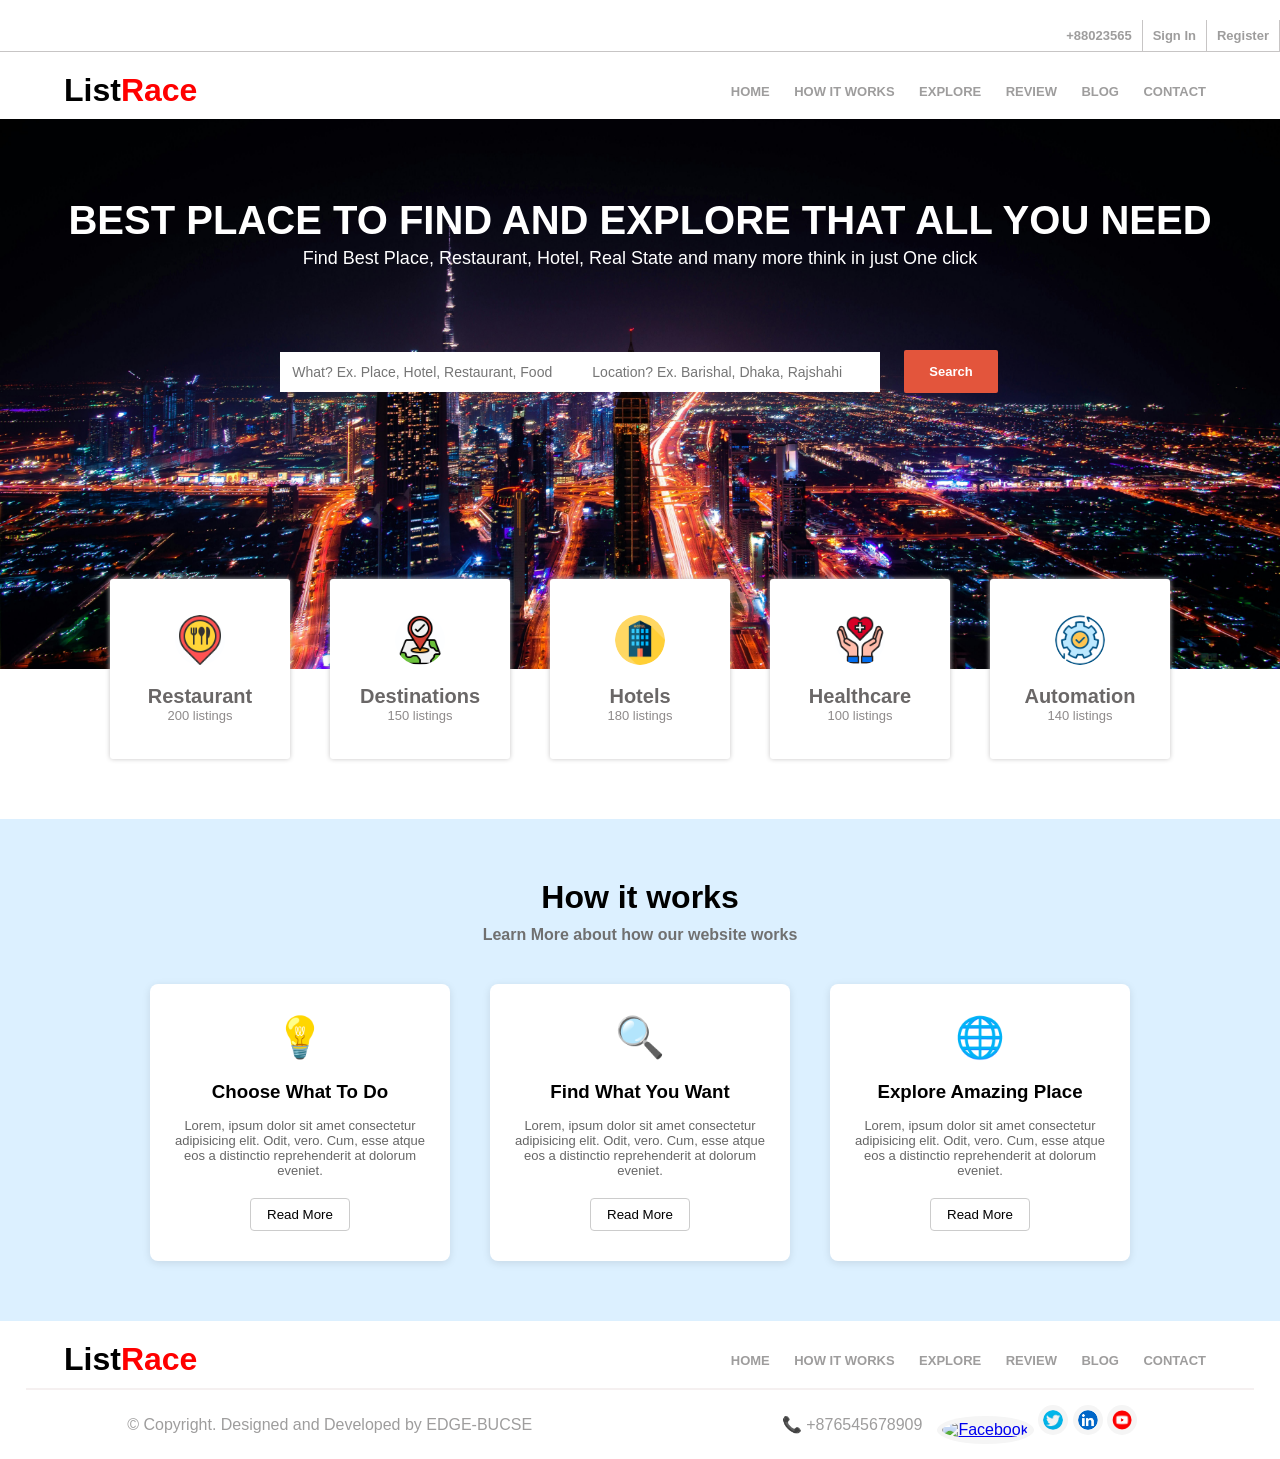
==== index.html @ 1d057c11 "second" ====
<!DOCTYPE html>
<html lang="en">
<head>
    <meta charset="UTF-8">
    <meta name="viewport" content="width=device-width, initial-scale=1.0">
    <title>HomeWork 02</title>
    <link rel="stylesheet" href="style2.css">
</head>
<body>
    <div class="logIn">
        <p>+88023565</p>
        <p>Sign In</p>
        <p>Register</p>
    </div>
    <div class="navbar">
        <div class="title">
            <h1>List<span>Race</span> </h1>
        </div>
        <div class="navigation">
            <a href="#">HOME</a>
            <a href="#">HOW IT WORKS</a>
            <a href="#">EXPLORE</a>
            <a href="#">REVIEW</a>
            <a href="#">BLOG</a>
            <a href="#">CONTACT</a>
        </div>
    </div>
    <main class="bcg-container">
        <div class="bcg-contant">
            <h1>BEST PLACE TO FIND AND EXPLORE THAT ALL YOU NEED</h1>
            <p>Find Best Place, Restaurant, Hotel, Real State and many more think in
                just One click</p>
        </div>
        <div class="search-bar">
            <div class="search-input">
                <input type="text" placeholder="What? Ex. Place, Hotel, Restaurant, Food" aria-label="Search Query">
                <input type="text" placeholder="Location? Ex. Barishal, Dhaka, Rajshahi" aria-label="Location">
            </div>
            <div class="search-button">
                <button type="button">Search</button>
            </div>
        </div>
    </main>
    <section class="categories">
        <div class="card">
            <img src="resturant.png" alt="Restaurant">
            <h3>Restaurant</h3>
            <p>200 listings</p>
        </div>
        <div class="card">
            <img src="destination.png" alt="Destinations">
            <h3>Destinations</h3>
            <p>150 listings</p>
        </div>
        <div class="card">
            <img src="hotel.png" alt="Hotels">
            <h3>Hotels</h3>
            <p>180 listings</p>
        </div>
        <div class="card">
            <img src="healthcare.png" alt="Healthcare">
            <h3>Healthcare</h3>
            <p>100 listings</p>
        </div>
        <div class="card">
            <img src="automation1.png" alt="Automation">
            <h3>Automation</h3>
            <p>140 listings</p>
        </div>
    </section>
    
    <section class="section-work">
        <h2>How it works</h2>
        <h4>Learn More about how our website works</h4>
    
        <div class="cards">
            <div class="card1">
                <div class="icon">&#128161;</div> 
                <h3>Choose what to Do</h3>
                <p>Lorem, ipsum dolor sit amet consectetur adipisicing elit. Odit, vero. Cum, esse atque eos a distinctio reprehenderit at dolorum eveniet.</p>
                <button>Read More</button>
            </div>
    
            <div class="card1">
                <div class="icon">&#128269;</div>
                <h3>find what you want</h3>
                <p>Lorem, ipsum dolor sit amet consectetur adipisicing elit. Odit, vero. Cum, esse atque eos a distinctio reprehenderit at dolorum eveniet.</p>
                <button>Read More</button>
            </div>
    
            <div class="card1">
                <div class="icon">&#127760;</div> 
                <h3>explore amazing place</h3>
                <p>Lorem, ipsum dolor sit amet consectetur adipisicing elit. Odit, vero. Cum, esse atque eos a distinctio reprehenderit at dolorum eveniet.</p>
                <button>Read More</button>
            </div>
        </div>
    </section>
   <footer>
    <div class="navbar">
        <div class="title">
            <h1>List<span>Race</span> </h1>
        </div>
        <div class="navigation">
            <a href="#">HOME</a>
            <a href="#">HOW IT WORKS</a>
            <a href="#">EXPLORE</a>
            <a href="#">REVIEW</a>
            <a href="#">BLOG</a>
            <a href="#">CONTACT</a>
        </div>
    </div> 
    <hr>
    <div class="footer-bottom">
        <p>© Copyright. Designed and Developed by EDGE-BUCSE</p>
        <div class="contact-social">
            <span class="phone">📞 +876545678909</span>
            <div class="social-icons">
                <a href="#"><img src="facebook.png" alt="Facebook"></a>
                <a href="#"><img src="twitter.jpg" alt="Twitter"></a>
                <a href="#"><img src="linkdin.jpg" alt="LinkedIn"></a>
                <a href="#"><img src="youtube.jpg" alt="YouTube"></a>
            </div>
        </div>
    </div>
</footer>
</body>
</html>
---- style2.css ----
*{
    margin: 0;
    padding: 0;
    box-sizing: border-box;
}
body{
    background-color: #ffffff;
    font-family:'Segoe UI', Tahoma, Geneva, Verdana, sans-serif;
    margin: auto;
    width: 100%;
}


.logIn{
    display: flex;
    align-items: center;
    justify-content: end;   
    border-bottom: 1px solid rgb(199, 197, 197) ; 
    margin: 20px 0;
}
.logIn p{
    color: rgb(158, 157, 157);
    font-size: small;
    font-weight: 600;
    padding: 8px 10px;
    border-right: 1px solid rgb(199, 197, 197);
    transition: color 0.5s ease;
}
.logIn p:hover{
    color: black;
    cursor: pointer;
}
.navbar{
    display: flex;
    justify-content: space-between;
    align-items: center;
    padding-bottom: 10px;
    flex-wrap: wrap;
    width: 90%;
    margin: 0 auto;
}
.title h1{
    font-size: xx-large;
    font-weight: bold;
}
.title h1 span{
    color: red;
}
.navigation a{
    text-decoration: none;
    padding: 0 10px;
    color: rgb(158, 157, 157);
    font-size: small;
    font-weight: 700;
    transition: color 0.5s ease;

}
.navigation a:hover{
    color: black
    
}
.bcg-container{
    background-color: rgb(157, 235, 235);
    width: 100%;
    height: 550px;
    background:url(night.jpg);
    position: relative;
    background-size: cover;
    background-repeat: no-repeat;
    background-position: center;
    display: flex;
    flex-direction: column;
    justify-content: center;
    align-items: center;
    padding: 0 20px;
    color: rgb(255, 255, 255);
    text-align: center;
    /*z-index: -50;*/
}
.bcg-contant h1{
    margin-top: -185px;
    font-weight: bold;
    font-size: 40px;
    margin-bottom: 5px;
}
.bcg-contant p{
    font-size:18px ;
    margin-bottom: 15px;
}

.search-bar{
    display: flex;
    justify-content: center;
    align-items: center;
    gap: 2px;
    padding: 0 10px;
    margin-top: -45px;
    flex-wrap: wrap;
}
.search-input{
    display: flex;
    justify-content: center;
    align-items: center;
    gap: 0px;
    padding: 10px 10px;
    
    
}
.search-input input{
    padding: 12px;
    border: none;
    outline: none;
    width: 300px;
    font-size: 14px;
}
.search-button{
    display: flex;
    justify-content: center;
    align-items: center;
    padding: 12px;
}
.search-button button {
    border: none;
    background-color: rgb(227, 85, 60);
    color: white;
    font-size: small;
    font-weight: bold;
    padding: 14px 25px;
    border-radius: 2px;
    cursor: pointer;
    transition: background-color 0.3s ease;
}
.search-button button:hover {
    background-color: rgb(200, 60, 40);
}

.categories{
    width: 90%;
    margin: -90px auto;
    display: flex;
    flex-wrap: wrap;
    z-index: 1;
    gap: 40px;
    justify-content: center;
}
.card{
    width: 180px;
    height: 180px;
    background-color: rgb(255, 255, 255);
    border-radius: 3px;
    display: flex;
    flex-direction: column;
    justify-content: center;
    align-items: center;
    box-shadow: 0px 0px 5px rgb(199, 197, 197);
    transition: all 0.3s ease;
    z-index: 10;
}
.card:hover {
    transform: translateY(-10px);
}
.card img{
    height: 50px;
    width: 50px;
    border-radius: 50%;
    color: rgb(188, 12, 12);
    margin-bottom: 20px;
    background-color: #fdfeff;  
}
.card h3{
    font-size: 20px;
    color: rgb(106, 103, 103);
    font-weight: bold;
    text-align: center;
}
.card p{
    font-size: small;
    color: rgb(142, 138, 138);
    text-align: center;
    
}
.section-work {
    text-align: center;
    background-color: #dcf0ff;
    margin-top: 150px;
    margin-bottom: 20px;
    padding: 60px 20px;
}

.section-work h2 {
    font-size: 2em;
    margin-bottom: 10px;
    
}

.section-work h4 {
    margin-bottom: 40px;
    color: #707070;
}

.cards {
    display: flex;
    justify-content: center;
    gap: 40px;
    flex-wrap: wrap;
    
}

.card1 {
    background-color: #fff;
    padding: 30px 20px;
    border-radius: 8px;
    box-shadow: 0 2px 8px rgba(0, 0, 0, 0.1);
    width: 300px;
    text-align: center;
    transition: transform 0.3s ease;
}
.card1:hover {
    transform: translateY(-10px);
}

.icon {
    font-size: 40px;
    margin-bottom: 20px;
}

.card1 h3 {
    margin-bottom: 15px;
    text-transform: capitalize;
}

.card1 p {
    font-size: small;
    color: #666;
    margin-bottom: 20px;
}

.card1 button {
    background-color: #fff;
    border: 1px solid #ccc;
    padding: 8px 16px;
    border-radius: 4px;
    cursor: pointer;
}

.card1 button:hover {
    background-color: #c9c9c9;
}
hr{
   border: 0.8px solid rgb(245, 240, 240);
   width: 96%;
   margin-left: 2%;
   
   
}

.footer-bottom {
    display: flex;
    justify-content: space-between;
    align-items: center;
    padding: 15px 15px;
    flex-wrap: wrap;
    width: 90%;
}

.footer-bottom p {
    color: rgb(158, 157, 157);
    margin-left: 10%;
}

.contact-social {
    display: flex;
    align-items: center;
    gap: 15px;
}

.phone {
    color: rgb(158, 157, 157);
    font-weight: 500;
    transition: color 0.5s ease;
}
.phone:hover {
    color: black;
}
.social-icons a img {
    width:30px;
    height: 30px;
    border-radius: 50%;
    background: #f5f5f5;
    padding: 5px;
}

.social-icons a img:hover {
    background: #ddd;
}
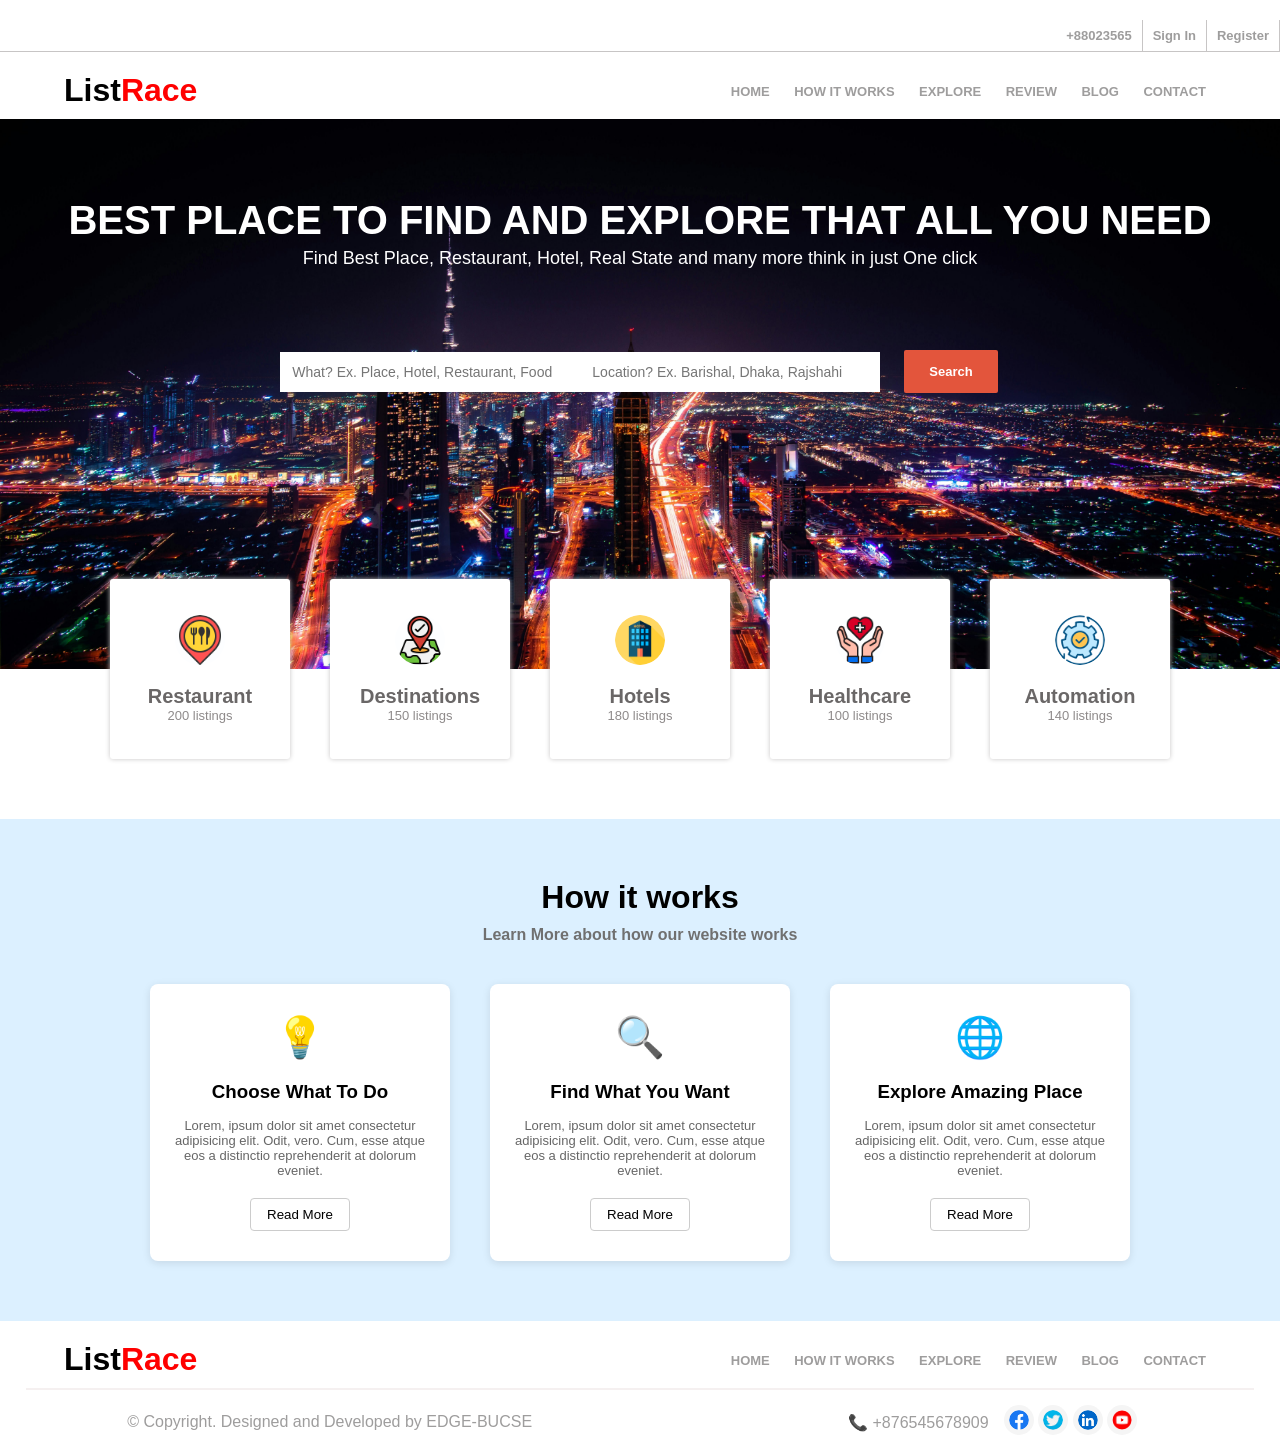
==== commit 471fc189: "second" ====
--- a/index.html
+++ b/index.html
@@ -116,7 +116,7 @@
         <div class="contact-social">
             <span class="phone">📞 +876545678909</span>
             <div class="social-icons">
-                <a href="#"><img src="facebook.png" alt="Facebook"></a>
+                <a href="#"><img src="Facebook.png" alt="Facebook"></a>
                 <a href="#"><img src="twitter.jpg" alt="Twitter"></a>
                 <a href="#"><img src="linkdin.jpg" alt="LinkedIn"></a>
                 <a href="#"><img src="youtube.jpg" alt="YouTube"></a>
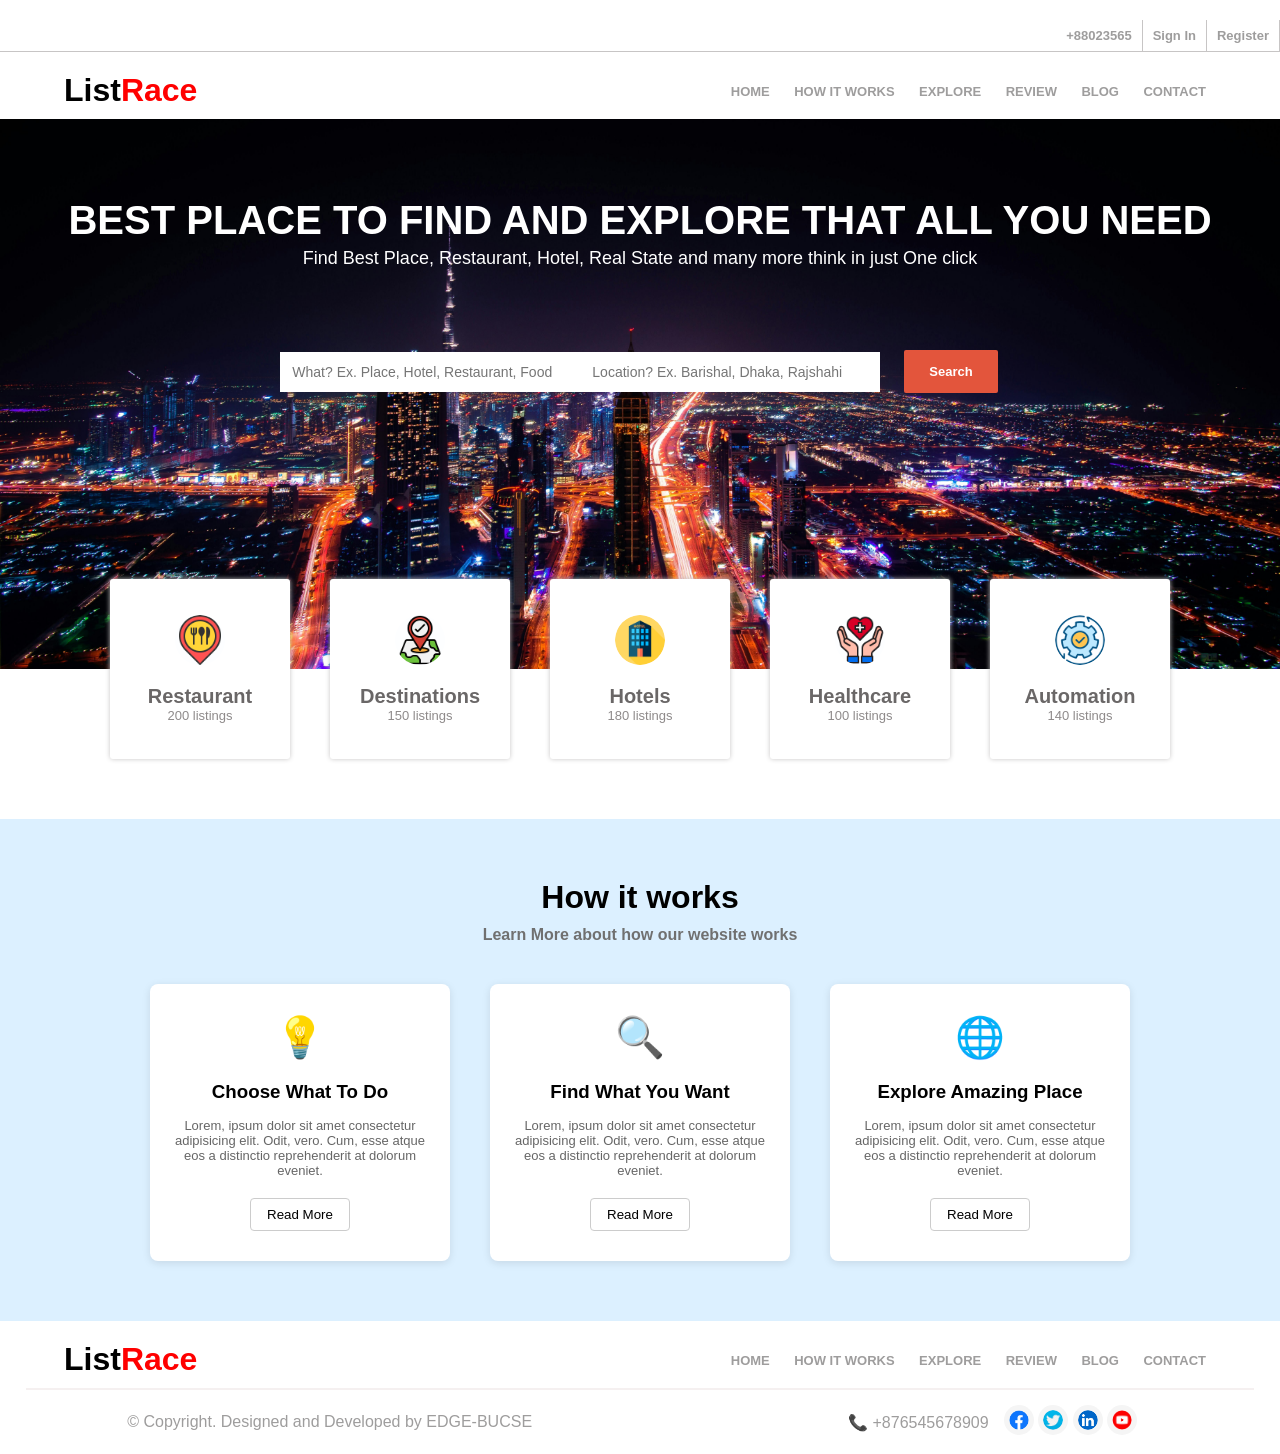
==== commit 6d0fd10f: "modify" ====
--- a/index.html
+++ b/index.html
@@ -116,7 +116,7 @@
         <div class="contact-social">
             <span class="phone">📞 +876545678909</span>
             <div class="social-icons">
-                <a href="#"><img src="Facebook.png" alt="Facebook"></a>
+                <a href="#"><img src="./Facebook2.jpg" alt="Facebook"></a>
                 <a href="#"><img src="twitter.jpg" alt="Twitter"></a>
                 <a href="#"><img src="linkdin.jpg" alt="LinkedIn"></a>
                 <a href="#"><img src="youtube.jpg" alt="YouTube"></a>
